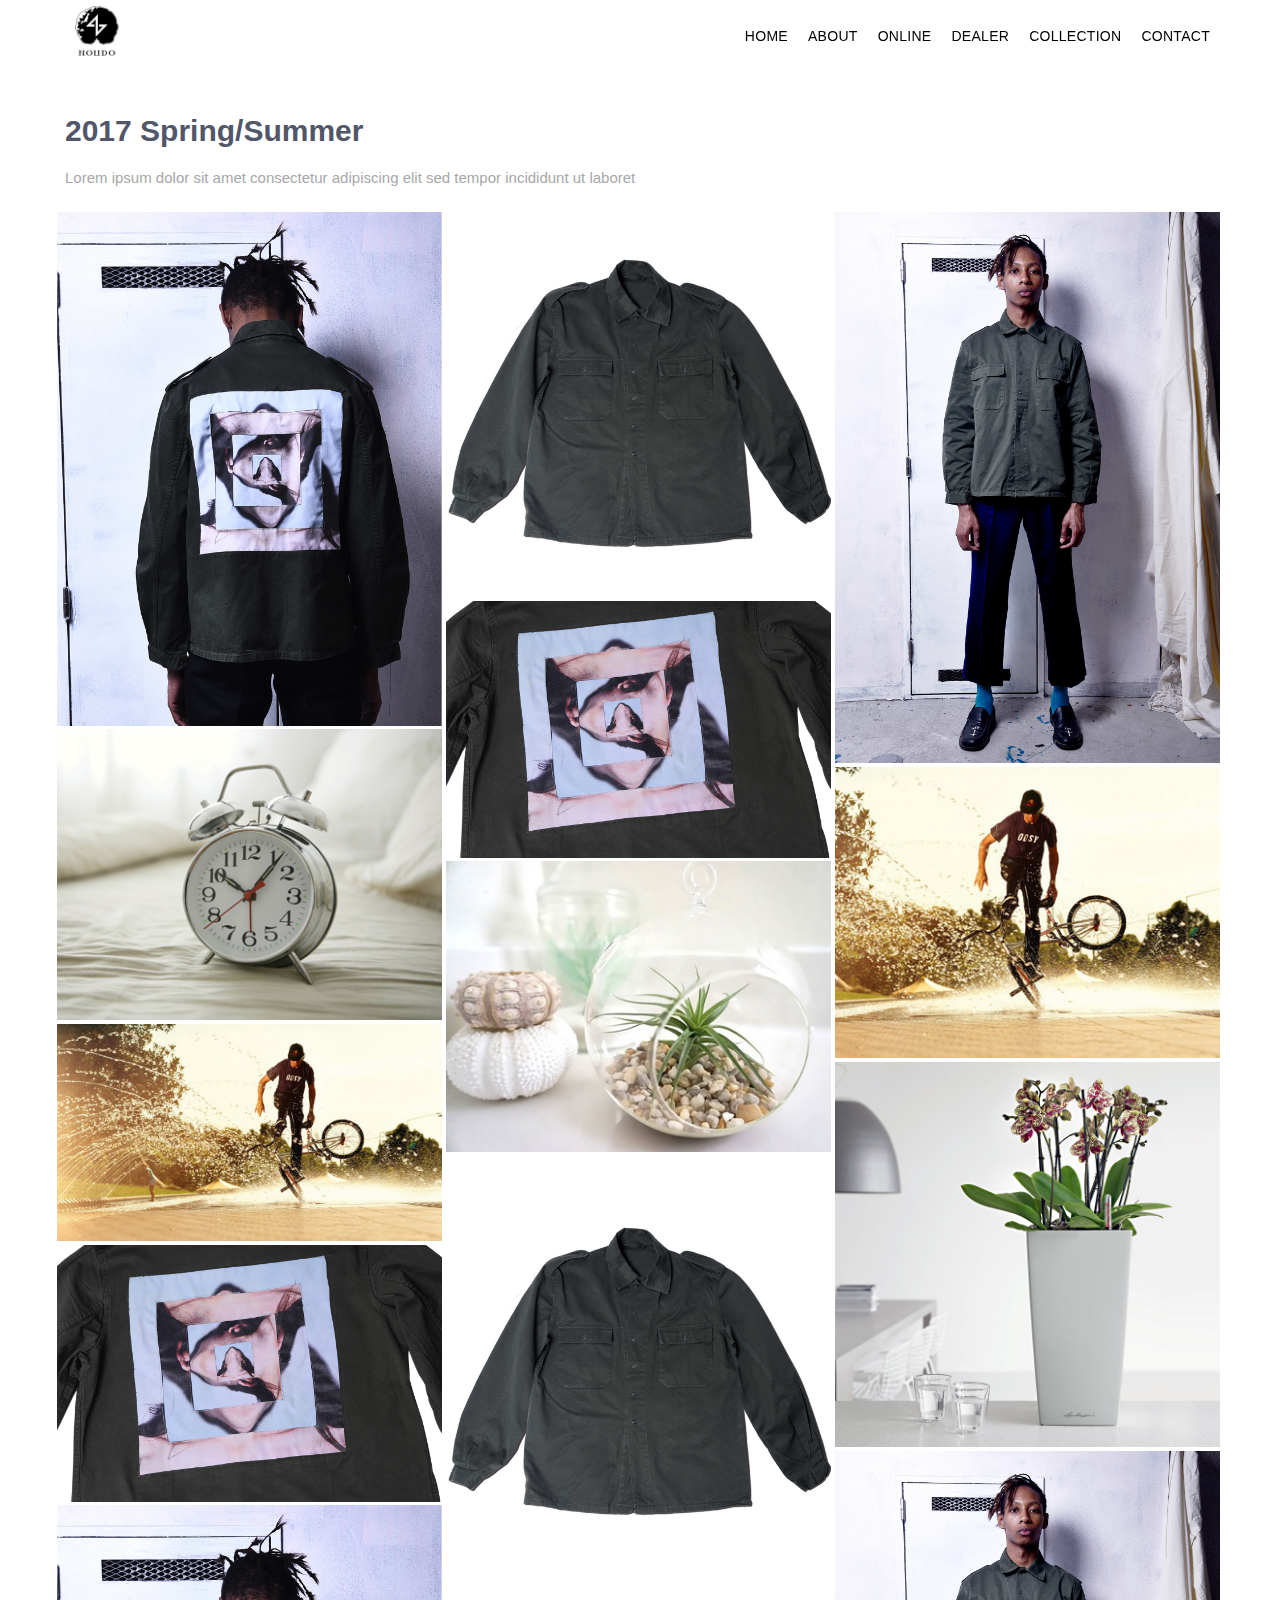
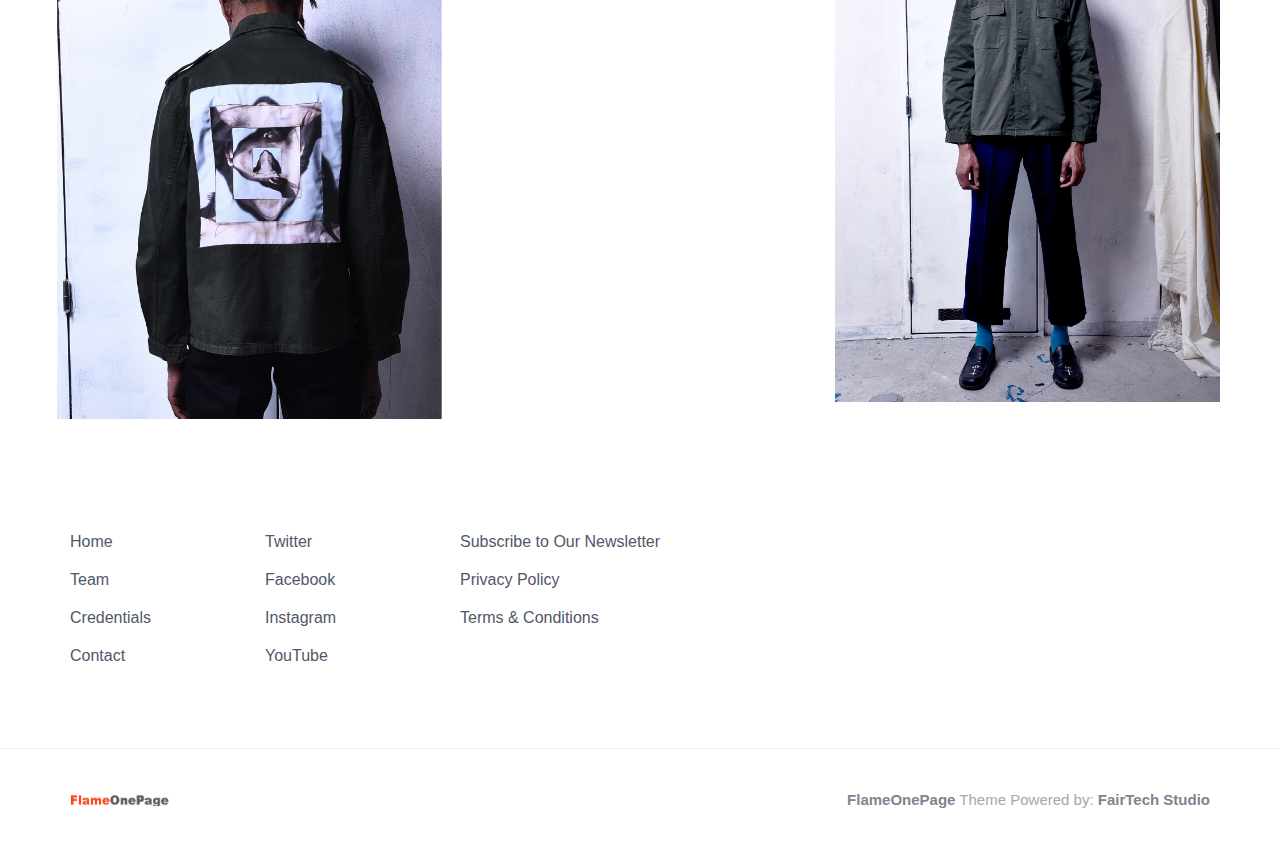
==== nodo0112/collection_1.html @ 3ecba3ee "家コミット" ====
<!DOCTYPE html>

<html lang="en" class="no-js">

    <head>
        <meta charset="utf-8"/>
        <title>FlameOnePage Free Template by FairTech</title>
        <meta http-equiv="X-UA-Compatible" content="IE=edge">
        <meta content="width=device-width, initial-scale=1" name="viewport"/>
        <meta content="FlameOnePage freebie theme for web startups by FairTech SEO." name="description"/>
        <meta content="FairTech" name="author"/>

        <link href="vendor/simple-line-icons/simple-line-icons.min.css" rel="stylesheet" type="text/css"/>
        <link href="vendor/bootstrap/css/bootstrap.min.css" rel="stylesheet" type="text/css"/>
        <link href="css/animate.css" rel="stylesheet">
        <link href="vendor/swiper/css/swiper.min.css" rel="stylesheet" type="text/css"/>
        <link href="css/layout.min.css" rel="stylesheet" type="text/css"/>
        <link href="css/lightbox.css" rel="stylesheet" />
        <link rel="shortcut icon" href="favicon.ico"/>
    </head>


    <body id="body" data-spy="scroll" data-target=".header">

          <header class="header navbar-fixed-top">
              <nav class="navbar" role="navigation">
                <div class="container">
                      <div class="menu-container js_nav-item">
                        <button type="button" class="navbar-toggle" data-toggle="collapse" data-target=".nav-collapse">
                            <span class="sr-only">Toggle navigation</span>
                            <span class="toggle-icon"></span>
                        </button>

                          <div class="logo">
                            <a class="logo-wrap" href="index.html">
                                <img class="logo-img logo-img-main" src="img/logo_hedar.jpg" alt="FlameOnePage Logo">
                                <img class="logo-img logo-img-active" src="img/logo_hedar.jpg" alt="FlameOnePage Dark Logo">
                            </a>
                        </div>
                    </div>

                    <div class="collapse navbar-collapse nav-collapse">
                        <div class="menu-container">
                            <ul class="nav navbar-nav navbar-nav-right">
                                <li class="js_nav-item nav-item"><a class="nav-item-child nav-item-hover" href="index.html">Home</a></li>
                                <li class="js_nav-item nav-item"><a class="nav-item-child nav-item-hover" href="about.html">About</a></li>
                                <li class="js_nav-item nav-item"><a class="nav-item-child nav-item-hover" href="online.html">Online</a></li>
                                <li class="js_nav-item nav-item"><a class="nav-item-child nav-item-hover" href="dealer.html">Dealer</a></li>
                                <li class="js_nav-item nav-item"><a class="nav-item-child nav-item-hover" href="collection.html">Collection</a></li>
                                <li class="js_nav-item nav-item"><a class="nav-item-child nav-item-hover" href="#contact">Contact</a></li>
                            </ul>
                        </div>
                    </div>
                </div>
            </nav>
			</header>

        <!--========== SLIDER ==========

        <!--========== PAGE LAYOUT ==========-->
        <!-- About -->
        <div id="about">
            <div class="content-lg container">
              <div class="row" style="padding:10px;">
                  <div>
                      <h2>2017 Spring/Summer</h2>
                      <p>Lorem ipsum dolor sit amet consectetur adipiscing elit sed tempor incididunt ut laboret</p>
                  </div>
              </div>
                <div class="row">
                    <div class="grid">
                        <div class="grid-sizer"></div>
                          <div class="grid-item">
                            <a href="img/item/7.jpg" data-lightbox="image">
                              <img src="img/item/7.jpg" alt="">
                            </a>
                          </div>
                          <div class="grid-item">
                            <a href="img/item/1.jpg" data-lightbox="image">
                              <img src="img/item/1.jpg" alt="">
                            </a>
                          </div>
                          <div class="grid-item">
                            <a href="img/item/6.jpg" data-lightbox="image">
                              <img src="img/item/6.jpg" alt="">
                            </a>
                          </div>
                          <div class="grid-item">
                            <a href="img/item/4.jpg" data-lightbox="image">
                              <img src="img/item/4.jpg" alt="">
                            </a>
                          </div>
                          <div class="grid-item">
                            <a href="img/03.jpg" data-lightbox="image">
                              <img src="img/03.jpg" alt="">
                            </a>
                          </div>
                          <div class="grid-item">
                            <a href="img/02.jpg" data-lightbox="image">
                              <img src="img/02.jpg" alt="">
                            </a>
                          </div>
                          <div class="grid-item">
                            <a href="img/01.jpg" data-lightbox="image">
                              <img src="img/01.jpg" alt="">
                            </a>
                          </div>
                          <div class="grid-item">
                            <a href="img/05.jpg" data-lightbox="image">
                              <img src="img/05.jpg" alt="">
                            </a>
                          </div>
                          <div class="grid-item">
                            <a href="img/06.jpg" data-lightbox="image">
                              <img src="img/06.jpg" alt="">
                            </a>
                          </div>
                          <div class="grid-item">
                            <a href="img/item/2.jpg" data-lightbox="image">
                              <img src="img/item/2.jpg" alt="">
                            </a>
                          </div>
                          <div class="grid-item">
                            <a href="img/item/1.jpg" data-lightbox="image">
                              <img src="img/item/1.jpg" alt="">
                            </a>
                          </div>
                          <div class="grid-item">
                            <a href="img/item/4.jpg" data-lightbox="image">
                              <img src="img/item/4.jpg" alt="">
                            </a>
                          </div>
                          <div class="grid-item">
                            <a href="img/item/6.jpg" data-lightbox="image">
                              <img src="img/item/6.jpg" alt="">
                            </a>
                          </div>
                          <div class="grid-item">
                            <a href="img/item/7.jpg" data-lightbox="image">
                              <img src="img/item/7.jpg" alt="">
                            </a>
                          </div>

                    </div>
                </div>
                <!-- End Masonry Grid -->
            </div>


        </div>
        <!-- End About -->


        <!--========== FOOTER ==========-->
        <footer class="footer">
            <!-- Links -->
            <div class="section-seperator">
                <div class="content-md container">
                    <div class="row">
                        <div class="col-sm-2 sm-margin-b-30">
                            <!-- List -->
                            <ul class="list-unstyled footer-list">
                                <li class="footer-list-item"><a href="#body">Home</a></li>
                                <li class="footer-list-item"><a href="#about">Team</a></li>
                                <li class="footer-list-item"><a href="#work">Credentials</a></li>
                                <li class="footer-list-item"><a href="#contact">Contact</a></li>
                            </ul>
                            <!-- End List -->
                        </div>
                        <div class="col-sm-2 sm-margin-b-30">
                            <!-- List -->
                            <ul class="list-unstyled footer-list">
                                <li class="footer-list-item"><a href="#">Twitter</a></li>
                                <li class="footer-list-item"><a href="#">Facebook</a></li>
                                <li class="footer-list-item"><a href="#">Instagram</a></li>
                                <li class="footer-list-item"><a href="#">YouTube</a></li>
                            </ul>
                            <!-- End List -->
                        </div>
                        <div class="col-sm-3">
                            <!-- List -->
                            <ul class="list-unstyled footer-list">
                                <li class="footer-list-item"><a href="#">Subscribe to Our Newsletter</a></li>
                                <li class="footer-list-item"><a href="#">Privacy Policy</a></li>
                                <li class="footer-list-item"><a href="#">Terms &amp; Conditions</a></li>
                            </ul>
                            <!-- End List -->
                        </div>
                    </div>
                    <!--// end row -->
                </div>
            </div>
            <!-- End Links -->

            <!-- Copyright -->
            <div class="content container">
                <div class="row">
                    <div class="col-xs-6">
                        <img class="footer-logo" src="img/logo-dark.png" alt="flameonepage Logo">
                    </div>
                    <div class="col-xs-6 text-right">
                        <p class="margin-b-0"><a class="fweight-700" href="#">FlameOnePage</a> Theme Powered by: <a class="fweight-700" href="http://ft-seo.ch/">FairTech Studio</a></p>
                    </div>
                </div>
                <!--// end row -->
            </div>
            <!-- End Copyright -->
        </footer>
        <!--========== END FOOTER ==========-->

        <!-- Back To Top -->
        <a href="javascript:void(0);" class="js-back-to-top back-to-top">Top</a>

        <!-- JAVASCRIPTS(Load javascripts at bottom, this will reduce page load time) -->
        <!-- CORE PLUGINS -->
        <script src="vendor/jquery.min.js" type="text/javascript"></script>
        <script src="vendor/jquery-migrate.min.js" type="text/javascript"></script>
        <script src="vendor/bootstrap/js/bootstrap.min.js" type="text/javascript"></script>

        <!-- PAGE LEVEL PLUGINS -->
        <script src="vendor/jquery.easing.js" type="text/javascript"></script>
        <script src="vendor/jquery.back-to-top.js" type="text/javascript"></script>
        <script src="vendor/jquery.smooth-scroll.js" type="text/javascript"></script>
        <script src="vendor/jquery.wow.min.js" type="text/javascript"></script>
        <script src="vendor/swiper/js/swiper.jquery.min.js" type="text/javascript"></script>

        <!-- PAGE LEVEL SCRIPTS -->
        <script src="js/layout.min.js" type="text/javascript"></script>
        <script src="js/components/wow.min.js" type="text/javascript"></script>
        <script src="js/components/swiper.min.js" type="text/javascript"></script>
        <script src="js/lightbox.js"></script>

<script src='js/masonry.pkgd.js'></script>
<script >// external js: masonry.pkgd.js
$('.grid').masonry({
itemSelector: '.grid-item',
columnWidth: '.grid-sizer',
percentPosition: true
});
</script>
    </body>
    <!-- END BODY -->
</html>
---- nodo0112/css/layout.min.css ----
ul {
  list-style:none;
  margin:0px;
  padding: 0px;
}

.btn-theme,p{
line-height:1.4
}

.btn-theme.active.focus,.btn-theme.active:focus,.btn-theme.focus,.btn-theme:active.focus,.btn-theme:active:focus,.btn-theme:focus,:active,:focus,a,a:active,a:focus,a:hover{
outline:0
}



.header .nav-item-child,.link,a,body,em,h1,h2,h3,h4,h5,h6,li,li a,p,span{
font-family:Hind,sans-serif
}



.back-to-top:focus,.back-to-top:hover,.btn-theme.focus,.btn-theme:focus,.btn-theme:hover,.content-wrapper-link,.header .logo-wrap:focus,.header .logo-wrap:hover,a:active,a:focus,a:hover,h1>a:focus,h2>a:focus,h3>a:focus,h4>a:focus,h5>a:focus,h6>a:focus{
text-decoration:none
}

.back-to-top,.carousel-title,.header .nav-item-child,.link{
text-transform:uppercase
}

html{
overflow-x:hidden
}

body,html,html a{
-webkit-font-smoothing:antialiased
}

p{
font-size:15px;
font-weight:400;
color:#a6a7aa;
}

em,li,li a{
font-size:16px;
font-weight:500;
color:#515769
}

a{
color:#81848f
}

a:active,a:focus,a:hover{
color:#999caa
}

.link{
font-size:13px;
font-weight:600;
font-family: "Ubuntu", Helvetica, Arial, sans-serif;

}

.link:after{
position:absolute;
right:-15px;
color:#ff0000;

}

span{
font-size:14px;
font-weight:400;
color:#bfc1c7
}

h1,h2,h3,h4,h5,h6{
font-weight:700;
color:#515769;
line-height:1.4;
margin:0 0 15px
}

h1>a,h2>a,h3>a,h4>a,h5>a,h6>a{
color:#515769
}

h1>a:hover,h2>a:hover,h3>a:hover,h4>a:hover,h5>a:hover,h6>a:hover{
color:#999caa;
text-decoration:none
}

h1{
font-size:40px
}

h2{
font-size:30px
}

.accordion .panel-title,h3,h4{
font-size:22px
}

::selection{
color:#fff;
background:#FD871F;
text-shadow:none
}

::-webkit-selection{
color:#fff;
background:#17bed2;
text-shadow:none
}

::-moz-selection{
color:#fff;
background:#17bed2;
text-shadow:none
}

.section-seperator{
border-bottom:1px solid #edf0f2
}

.content-wrapper-link{
position:absolute;
top:0;
left:0;
right:0;
bottom:0;
display:block;
z-index:3
}

.accordion .panel-default{
border:none
}

.accordion .panel-heading{
border-radius:0
}

.accordion .panel-default>.panel-heading{
color:#515769;
background:#fff;
border:none;
padding:0
}

.accordion .panel-title-child{
display:block;
padding:30px
}

.accordion .panel-group .panel+.panel{
border-radius:0;
margin-top:10px
}

.accordion .panel-default>.panel-heading+.panel-collapse>.panel-body{
font-size:16px;
border-top:none;
padding:0 30px 30px;
margin-top:-1px
}

.accordion .collapse.in,.accordion [aria-expanded=true]{
color:#fff;
background:#FD871F;

}

.btn-theme{
position:relative;
display:inline-block;
text-align:center;
background-image:none;
border-style:solid;
white-space:nowrap;
vertical-align:middle;
-ms-touch-action:manipulation;
touch-action:manipulation;
cursor:pointer;
-webkit-user-select:none;
-moz-user-select:none;
-ms-user-select:none;
user-select:none
}

.btn-theme:hover{
transition-duration:.3s;
transition-property:all;
transition-timing-function:cubic-bezier(.7,1,.7,1)
}

.btn-theme.active,.btn-theme:active{
background-image:none;
outline:0
}

.btn-theme.disabled,.btn-theme[disabled],fieldset[disabled] .btn-theme{
cursor:not-allowed;
box-shadow:none;
opacity:.65;
pointer-events:none
}

.btn-white-bg{
color:#fff;
background:#515769;
border-color:transparent;
border-width:0
}

.btn-white-bg.focus,.btn-white-bg:focus,.btn-white-bg:hover{
color:#fff;
background:#FD871F;
border-color:transparent
}

.btn-white-brd{
color:#fff;
background:0 0;
border-color:#fff;
border-width:2px
}

.btn-white-brd.focus,.btn-white-brd:focus,.btn-white-brd:hover{
color:#515769;
background:#FD871F;
border-color:#FD871F;

}

.btn-default-bg{
color:#515769;
background:#f3f4f5;
border-color:transparent;
border-width:0
}

.btn-default-bg.focus,.btn-default-bg:focus,.btn-default-bg:hover{
color:#fff;
background:#FD871F;
border-color:transparent
}

.btn-theme-sm{
font-size:13px;
font-weight:600;
padding:15px 35px;
 border-radius: 5px;

}

.pricing{
padding:70px 45px;
background:#fff;
margin-top:50px
}

@media (max-width:768px){
.pricing{
margin-top:0
}


}

.pricing.pricing-active{
padding-top:110px;
padding-bottom:110px;
margin-top:10px
}

@media (max-width:768px){
.pricing.pricing-active{
margin-top:0
}


}

.pricing .pricing-icon{
display:block;
font-size:30px;
color:#999caa;
margin-bottom:30px
}

.pricing .pricing-list-item{
position:relative;
font-size:13px;
color:#81848f;
padding-left:20px;
margin-bottom:10px;
font-family: "Ubuntu", Helvetica, Arial, sans-serif;

}

.pricing .pricing-list-item:before{
position:absolute;
left:0;
color:#ff0000;
margin-right:10px;

}

.work .work-overlay:before,.work .work-popup-overlay{
top:0;
width:100%;
height:100%;
transition-duration:.3s;
transition-property:all;
transition-timing-function:cubic-bezier(.7,1,.7,1);
left:0
}

.service{
background:#fff;
padding:50px
}

.service .service-element,.service .service-info{
-webkit-transform:translate3d(0,0,0);
-moz-transform:translate3d(0,0,0);
transform:translate3d(0,0,0);
transition-duration:.3s;
transition-property:all;
transition-timing-function:cubic-bezier(.7,1,.7,1)
}

.service .service-icon{
display:block;
font-size:30px;
color:#999caa;
margin-bottom:30px
}

.service:hover .service-element{
opacity:0;
-webkit-transform:translate3d(0,-100%,0);
-moz-transform:translate3d(0,-100%,0);
transform:translate3d(0,-100%,0);
transition-duration:.3s;
transition-property:all;
transition-timing-function:cubic-bezier(.7,1,.7,1)
}

.service:hover .service-info{
-webkit-transform:translate3d(0,-30%,0);
-moz-transform:translate3d(0,-30%,0);
transform:translate3d(0,-30%,0);
transition-duration:.3s;
transition-property:all;
transition-timing-function:cubic-bezier(.7,1,.7,1)
}

.work{
position:relative;
display:block
}

.work .work-overlay{
position:relative;
cursor:pointer
}

.work .work-overlay:before{
position:absolute;
background:0 0
}

.work:hover .work-overlay:before{
background:rgba(0,0,0,.5);
transition-duration:.3s;
transition-property:all;
transition-timing-function:cubic-bezier(.7,1,.7,1)
}

.work .work-popup-overlay{
position:fixed;
right:0;
z-index:99999;
opacity:0;
visibility:hidden;
-webkit-backface-visibility:hidden;
backface-visibility:hidden;
overflow-x:hidden;
background:rgba(81,87,105,.4)
}

.work .work-popup-overlay-show{
opacity:1;
visibility:visible;
-webkit-backface-visibility:visible;
backface-visibility:visible;
transition-duration:.3s;
transition-property:all;
transition-timing-function:cubic-bezier(.7,1,.7,1)
}

.work .work-popup-content{
position:absolute;
top:50%;
left:0;
right:0;
width:730px;
height:auto;
display:block;
background:#fff;
padding:30px;
margin:0 auto;
-webkit-transform:translate3d(0,-50%,0);
-moz-transform:translate3d(0,-50%,0);
transform:translate3d(0,-50%,0)
}

.work .work-popup-content-divider{
border-right:1px solid #cdcecf
}

@media (max-width:768px){
.work .work-popup-content{
width:95%
}

.work .work-popup-content-divider{
border-right:none;
border-bottom:1px solid #cdcecf
}


}

.work .work-popup-close{
float:right;
font-size:13px;
font-weight:700;
color:#c5c6cb;
transition-duration:.3s;
transition-property:all;
transition-timing-function:cubic-bezier(.7,1,.7,1)
}

.work .work-popup-close:hover{
color:#aaacb3;
transition-duration:.3s;
transition-property:all;
transition-timing-function:cubic-bezier(.7,1,.7,1)
}

.work .work-popup-tag{
margin:0
}

.work .work-popup-tag-item{
padding:0 2px
}

.work .work-popup-tag-link{
font-size:13px
}

.footer .footer-logo{
width:100px;
height:auto;
}

.footer .footer-list{
margin-bottom:0
}

.footer .footer-list-item{
color:#777984;
margin-bottom:15px
}

.footer .footer-list-item:last-child,.header .navbar{
margin-bottom:0
}

.navbar-fixed-top .navbar-collapse{
max-height:100%
}

.header .navbar{
transition-duration:.3s;
transition-property:all;
transition-timing-function:cubic-bezier(.7,1,.7,1);
}

.header .navbar-toggle{
width:25px;
height:25px;
border:none;
padding:0;
}

.header .navbar-toggle .toggle-icon{
position:relative;
width:21px;
height:1px;
display:inline-block;
background:#515769;
transition-duration:.3s;
transition-property:all;
transition-timing-function:cubic-bezier(.7,1,.7,1)
}

.header .navbar-toggle .toggle-icon:after,.header .navbar-toggle .toggle-icon:before{
position:absolute;
left:0;
background:#515769;
content:" "
}

.header .navbar-toggle:hover .toggle-icon,.header .navbar-toggle:hover .toggle-icon:after,.header .navbar-toggle:hover .toggle-icon:before{
background:#17bed2;
transition-duration:.3s;
transition-property:all;
transition-timing-function:cubic-bezier(.7,1,.7,1)
}

.header .navbar-toggle .toggle-icon:before{
width:10px;
height:1px;
bottom:10px;
-webkit-transform:rotate(0);
-moz-transform:rotate(0);
transform:rotate(0);
transition-duration:.3s;
transition-property:all;
transition-timing-function:cubic-bezier(.7,1,.7,1)
}

.header .navbar-toggle .toggle-icon:after{
width:16px;
height:1px;
top:-5px;
-webkit-transform:rotate(0);
-moz-transform:rotate(0);
transform:rotate(0);
transition-duration:.3s;
transition-property:all;
transition-timing-function:cubic-bezier(.7,1,.7,1)
}

.header .navbar-toggle:hover .toggle-icon:after,.header .navbar-toggle:hover .toggle-icon:before{
width:21px;
height:1px
}

.header .navbar-toggle:hover .toggle-icon.is-clicked{
background:rgba(81,87,105,0)
}

.header .logo{
width:150px;
float:left;
max-height:95px;
line-height:40px
}

.header .logo-wrap{
display:inline-block;
}

.header .logo-img{
display:inline-block;
width:146px;
height:auto;
max-width:100%;
max-height:100%;
vertical-align:middle;
width: 36%;
padding: 5px;
}

.header .logo-img-main{
display:inline-block;
transition-duration:.4s;
transition-property:all;
transition-timing-function:cubic-bezier(.7,1,.7,1)
}

.header .logo-img-active{
display:none;
transition-duration:.4s;
transition-property:all;
transition-timing-function:cubic-bezier(.7,1,.7,1)
}

.header .nav-item,.header .nav-item-child{
display:block;
position:relative
}

.header .navbar-nav{
padding-left:0;
margin-bottom:0;
list-style:none
}

.header .nav-item:last-child .nav-item-child{
padding-right:0
}

.header .nav-item .nav-item-hover.active:after,.header .nav-item:hover .nav-item-hover:after{
opacity:1;
transition-duration:.4s;
transition-property:all;
transition-timing-function:cubic-bezier(.7,1,.7,1)
}

.back-to-top,.header .nav-item-hover:after{
opacity:0;
transition-property:all;
transition-timing-function:cubic-bezier(.7,1,.7,1)
}

.header .nav-item-child{
font-size:14px;
color:#000;
 letter-spacing:.02em;
  font-family:"Ubuntu", Helvetica, Arial, sans-serif;
   padding:25px 20px 0 0;
   transition-duration:.3s;
   transition-property:all;
   transition-timing-function:cubic-bezier(.7,1,.7,1)
}

.header .nav-item-child:focus,.header .nav-item-child:hover{
background:0 0
}

.header .nav-item-hover{
position:relative
}

.header .nav-item-child:hover,.page-on-scroll .header .nav-item-child:hover{
color:#ff0000;
transition-duration:.4s
}

.header .nav li.active .nav-item-child{
color:#ff0000;

}

@media (max-width:991px){
.header{
background:#fff
}

.header .navbar-toggle{
display:block
}

.header .navbar-collapse.collapse{
display:none!important
}

.header .navbar-collapse.collapse.in{
display:block!important
}

.header .nav-collapse{
padding-left:0;
padding-right:0
}

.header .navbar-nav{
margin:0;
float:none
}

.header .navbar-nav .nav-item{
float:none
}

.header .menu-container:after,.header .menu-container:before{
content:" ";
display:table
}

.header .menu-container:after{
clear:both
}

.header .logo .logo-img-main{
display:none
}

.header .logo .logo-img-active{
display:inline-block
}

.header .nav-item-child{
color:#515769;
line-height:1.4;
padding:12px 12px 12px 15px
}

.header .nav-item-hover:after{
position:absolute;
top:19px
}


}

@media (max-width:767px){
.header .menu-container{
padding-left:15px;
padding-right:15px;
margin-left:0;
margin-right:0
}

.header .navbar>.container,.header .navbar>.container>.nav-collapse{
padding-left:0;
padding-right:0;
margin-left:0;
margin-right:0
}

.header .navbar>.container{
width:auto
}


}

@media (min-width:992px){
.header .navbar-nav-right{
float:right
}

.page-on-scroll .header .navbar{
background:#fff;
border-bottom-color:#f0f0f0;
transition-duration:.3s;
transition-property:all;
transition-timing-function:cubic-bezier(.7,1,.7,1)
}

.page-on-scroll .header .logo-img-active,.page-on-scroll .header .logo-img-main{
transition-duration:.4s;
transition-property:all;
transition-timing-function:cubic-bezier(.7,1,.7,1)
}

.page-on-scroll .header .logo-img-main{
display:none
}

.page-on-scroll .header .logo-img-active{
display:inline-block
}

.page-on-scroll .header .nav-item-child{
color:#515769;
transition-duration:.3s;
transition-property:all;
transition-timing-function:cubic-bezier(.7,1,.7,1)
}


}

.contact-list>li{
font-size:13px;
color:#81848f;
margin-bottom:10px
}

.back-to-top{
position:fixed;
right:10px;
bottom:10px;
display:inline-block;
z-index:9;
width:40px;
height:40px;
font-size:11px;
font-weight:400;
color:#fff;
text-align:center;
line-height:3;
letter-spacing:1px;
background:#515769;
border-radius:3px;
visibility:hidden;
padding:5px;
-webkit-transform:translate3d(0,50px,0);
-moz-transform:translate3d(0,50px,0);
transform:translate3d(0,50px,0);
transition-duration:.3s
}

.back-to-top:hover{
color:#fff;
transition-duration:.3s;
transition-property:all;
transition-timing-function:cubic-bezier(.7,1,.7,1)
}

.back-to-top.back-to-top-is-visible{
visibility:visible;
opacity:.6;
-webkit-transform:translate3d(0,0,0);
-moz-transform:translate3d(0,0,0);
transform:translate3d(0,0,0);
transition-duration:.3s;
transition-property:all;
transition-timing-function:cubic-bezier(.7,1,.7,1)
}

.back-to-top.back-to-top-is-visible:hover{
opacity:1;
transition-duration:.3s;
transition-property:all;
transition-timing-function:cubic-bezier(.7,1,.7,1)
}

.back-to-top.back-to-top-fade-out{
opacity:.4
}

.back-to-top.back-to-top-fade-out:hover{
opacity:1;
transition-duration:.3s;
transition-property:all;
transition-timing-function:cubic-bezier(.7,1,.7,1)
}

.swiper-clients-img,.swiper-clients-img:hover{
transition-duration:.2s;
transition-property:all;
transition-timing-function:cubic-bezier(.7,1,.7,1)
}

.form-control{
height:50px;
font-size:14px;
font-weight:400;
color:#a6a7aa;
background:#fafafa;
border:none;
box-shadow:none;
border-radius:0;
padding-left:15px
}

.form-control::-moz-placeholder{
color:#a6a7aa
}

.form-control:-ms-input-placeholder{
color:#a6a7aa
}

.form-control::-webkit-input-placeholder{
color:#a6a7aa
}

.form-control:focus{
color:#515769;
box-shadow:none
}

.form-control:focus::-moz-placeholder{
color:#515769
}

.form-control:focus:-ms-input-placeholder{
color:#515769
}

.form-control:focus::-webkit-input-placeholder{
color:#515769
}

.full-screen{
background-size:cover;
background-position:center;
background-repeat:no-repeat
}

.carousel-indicators{
left:auto;
width:auto;
padding-left:0;
margin-left:0
}

.carousel-centered{
position:absolute;
top:50%;
-webkit-transform:translate3d(0,-50%,0);
-moz-transform:translate3d(0,-50%,0);
transform:translate3d(0,-50%,0)
}

.carousel-title{
font-size:59px;
font-family: "Ubuntu", Helvetica, Arial, sans-serif;
letter-spacing: -.025em;
font-weight:700;
color:#fff;
line-height:1.1
}

.swiper-slider{
position:relative;
width:100%;
height:100%;
overflow:hidden
}

.swiper-clients-img{
display:block;
width:190px;
height:auto;
margin:0 auto;
opacity:1;
cursor:pointer
}

.swiper-clients-img:hover{
opacity:.8
}

.color-base{
color:#17bed2!important
}

.color-white{
color:#fff!important
}

.color-heading{
color:#515769!important
}

.color-subtitle{
color:#a6a7aa!important
}

.color-link{
color:#81848f!important
}

.color-link-hover{
color:#999caa!important
}

.color-sky-light{
color:#fafafa!important
}

.bg-color-base{
background:#FD871F !important;

}

.bg-color-white{
background:#fff!important
}

.bg-color-heading{
background:#515769!important
}

.bg-color-subtitle{
background:#a6a7aa!important
}

.bg-color-link{
background:#81848f!important
}

.bg-color-link-hover{
background:#999caa!important
}

.bg-color-sky-light{
background:#fafafa!important
}

.row-space-1{
margin-right:-1px;
margin-left:-1px
}

.row-space-1>[class*=col-]{
padding-left:1px;
padding-right:1px
}

.content{
padding-top:40px;
padding-bottom:40px
}

.content-sm{
padding-top:60px;
padding-bottom:60px
}

.content-md{
padding-top:80px;
padding-bottom:80px
}

.content-lg{
padding-top:100px;
padding-bottom:30px
}

.full-width{
width:100%;
height:auto
}

.fweight-300{
font-weight:300!important
}

.fweight-400{
font-weight:400!important
}

.fweight-500{
font-weight:500!important
}

.fweight-600{
font-weight:600!important
}

.fweight-700{
font-weight:700!important
}

.margin-l-0{
margin-left:0!important
}

.margin-l-5{
margin-left:5px!important
}

.margin-l-10{
margin-left:10px!important
}

.margin-l-20{
margin-left:20px!important
}

.margin-r-0{
margin-right:0!important
}

.margin-r-5{
margin-right:5px!important
}

.margin-r-10{
margin-right:10px!important
}

.margin-r-20{
margin-right:20px!important
}

.margin-t-0{
margin-top:0!important
}

.margin-t-5{
margin-top:5px!important
}

.margin-t-10{
margin-top:10px!important
}

.margin-t-20{
margin-top:20px!important
}

.margin-t-30{
margin-top:30px!important
}

.margin-t-40{
margin-top:40px!important
}

.margin-t-50{
margin-top:50px!important
}

.margin-b-0{
margin-bottom:0!important
}

.margin-b-2{
margin-bottom:2px!important
}

.margin-b-5{
margin-bottom:5px!important
}

.margin-b-10{
margin-bottom:10px!important
}

.margin-b-20{
margin-bottom:20px!important
}

.margin-b-30{
margin-top:30px!important
}

.margin-b-40{
margin-bottom:40px!important
}

.margin-b-50{
margin-bottom:50px!important
}

.margin-b-60{
margin-bottom:60px!important
}

.margin-b-70{
margin-bottom:70px!important
}

.margin-b-80{
margin-bottom:80px!important
}

.margin-b-90{
margin-bottom:90px!important
}

.margin-b-100{
margin-bottom:100px!important
}

@media (max-width:992px){
.md-margin-t-0{
margin-top:0!important
}

.md-margin-t-5{
margin-top:5px!important
}

.md-margin-t-10{
margin-top:10px!important
}

.md-margin-t-20{
margin-top:20px!important
}

.md-margin-t-30{
margin-top:30px!important
}

.md-margin-t-40{
margin-top:40px!important
}

.md-margin-t-50{
margin-top:50px!important
}

.md-margin-t-60{
margin-top:60px!important
}

.md-margin-b-0{
margin-bottom:0!important
}

.md-margin-b-2{
margin-bottom:2px!important
}

.md-margin-b-5{
margin-bottom:5px!important
}

.md-margin-b-10{
margin-bottom:10px!important
}

.md-margin-b-20{
margin-bottom:20px!important
}

.md-margin-b-30{
margin-bottom:30px!important
}

.md-margin-b-40{
margin-bottom:40px!important
}

.md-margin-b-50{
margin-bottom:50px!important
}

.md-margin-b-60{
margin-bottom:60px!important
}

.md-margin-b-70{
margin-bottom:70px!important
}

.md-margin-b-80{
margin-bottom:80px!important
}

.md-margin-b-90{
margin-bottom:90px!important
}

.md-margin-b-100{
margin-bottom:100px!important
}


}

@media (max-width:768px){
.carousel-title{
font-size:32px
}

.sm-margin-t-0{
margin-top:0!important
}

.sm-margin-t-5{
margin-top:5px!important
}

.sm-margin-t-10{
margin-top:10px!important
}

.sm-margin-t-20{
margin-top:20px!important
}

.sm-margin-t-30{
margin-top:30px!important
}

.sm-margin-t-40{
margin-top:40px!important
}

.sm-margin-t-50{
margin-top:50px!important
}

.sm-margin-t-60{
margin-top:60px!important
}

.sm-margin-b-0{
margin-bottom:0!important
}

.sm-margin-b-2{
margin-bottom:2px!important
}

.sm-margin-b-5{
margin-bottom:5px!important
}

.sm-margin-b-10{
margin-bottom:10px!important
}

.sm-margin-b-20{
margin-bottom:20px!important
}

.sm-margin-b-30{
margin-bottom:30px!important
}

.sm-margin-b-40{
margin-bottom:40px!important
}

.sm-margin-b-50{
margin-bottom:1px!important
}

.sm-margin-b-60{
margin-bottom:60px!important
}

.sm-margin-b-70{
margin-bottom:70px!important
}

.sm-margin-b-80{
margin-bottom:80px!important
}

.sm-margin-b-90{
margin-bottom:90px!important
}

.sm-margin-b-100{
margin-bottom:100px!important
}


}

@media (max-width:480px){
.xs-margin-t-0{
margin-top:0!important
}

.xs-margin-t-5{
margin-top:5px!important
}

.xs-margin-t-10{
margin-top:10px!important
}

.xs-margin-t-20{
margin-top:20px!important
}

.xs-margin-t-30{
margin-top:30px!important
}

.xs-margin-t-40{
margin-top:40px!important
}

.xs-margin-t-50{
margin-top:50px!important
}

.xs-margin-t-60{
margin-top:60px!important
}

.xs-margin-b-0{
margin-bottom:0!important
}

.xs-margin-b-2{
margin-bottom:2px!important
}

.xs-margin-b-5{
margin-bottom:5px!important
}

.xs-margin-b-10{
margin-bottom:10px!important
}

.xs-margin-b-20{
margin-bottom:20px!important
}

.xs-margin-b-30{
margin-bottom:30px!important
}

.xs-margin-b-40{
margin-bottom:40px!important
}

.xs-margin-b-50{
margin-bottom:50px!important
}

.xs-margin-b-60{
margin-bottom:60px!important
}

.xs-margin-b-70{
margin-bottom:70px!important
}

.xs-margin-b-80{
margin-bottom:80px!important
}

.xs-margin-b-90{
margin-bottom:90px!important
}

.xs-margin-b-100{
margin-bottom:100px!important
}


}

.height-100{
height:100px!important
}

.height-200{
height:200px!important
}

.height-300{
height:300px!important
}

.language-switcher{
float:right;
margin-top: 10px;
position:absolute;
z-index:99;
right:100px;

}

.nav-lang{
list-style:none;

}

.nav-lang li{
 float: left;
  line-height:14px;

 }

.nav-lang li a.active,.nav-lang li a:hover{
color:#ff0000 !important;

}

.header .nav-lang li{
border-right:1px solid #ffffff;

}

.page-on-scroll .nav-lang li{
border-right:1px solid #515769;

}

.nav-lang li:last-child{
border-right:none !important;

}

.header .nav-lang li a{
color:#ffffff;

}

.page-on-scroll .header .nav-lang li a{
color: #515769;

}

.nav-lang li a{
padding:0 5px;
 font-size:14px;
  font-family:"Ubuntu", Helvetica, Arial, sans-serif;
   font-weight:700;

}

.page-on-scroll .header .nav-item-child{
padding-bottom: 0px !important;

}

.page-on-scroll .header .logo{
 max-height: 75px !important;

 }

.page-on-scroll .header .logo-wrap{
p
adding-bottom:0px;
padding-top: 10px;
}



.btn-theme-sm:after {
	font-family: 'FontAwesome';
	content: "\f105";
	padding-left:10px;
}

.grid {
max-width: 100%;
margin: 0 auto;
}

/* clearfix */
.grid:after {
content: '';
display: block;
clear: both;
}

/* ---- grid-item ---- */

.grid-item img {
	width: 100%;
	height: 100%;
	padding: 0px;
}

.grid-sizer,.grid-item {
	width: 385px;
	margin: 2px;
}

@media screen and (max-width: 1200px) {
  .grid-sizer,.grid-item {
  	width: 315px;
  	margin: 2px;
  }
}



p.price {
  position: absolute;
  bottom: 0px;
  background: #000000a3;
  padding: 3px 10px 3px 3px;
  font-size: 18px;
  font-family: unset;
  color: #fff;
}
@media screen and (min-width: 763px) {
  p.price {
    bottom: -5px;
  }
}
.img-responsive {
  width: 100%;
}

.a a .img-hover {
    position: absolute;
    left: 15px;
    top: 0px;
    right: 15px;
    bottom: 0px;
    text-align: center;
    color: #fff;
    text-transform: uppercase;
    transition: all .5s ease-in-out;
    opacity: 0.8;
}
.a a:hover .img-hover {
	opacity: 0;
}
.a a .img-hover {
    background: #000000;
}
.a a .img-hover .c-table {
	display: table;
	width: 100%;
	height: 100%;
}

.a a .img-hover .c-table .ct-cell {
    display: table-cell;
    vertical-align: middle;
}
.a a .img-hover .c-table .ct-cell .img-title {
	display: block;
	letter-spacing: 5px;
	transition: all 0.5s cubic-bezier(0.81, -0.14, 0.47, 1)
}
.c-table h3 {
  color: #fff;
}


@media screen and (max-width: 480px) {
.grid-sizer,.grid-item {
  width: 47%;
  margin: 0px;
  padding: 0px;
}
.grid-item--width2 { width: 47%; }
.grid-item--width3 { width: 47%; }
}


.sm-margin-b-50{
margin-bottom:20px
}

.fh5co-item a {
    position: relative;
    display: block;
    overflow: hidden;
}
.fh5co-item a img {
    -webkit-transform: scale(1.2);
    -moz-transform: scale(1.2);
    -ms-transform: scale(1.2);
    -o-transform: scale(1.2);
    transform: scale(1.2);
    -webkit-transition: 0.9s;
    -o-transition: 0.9s;
    transition: 0.9s;
}

.fh5co-item-text-wrap {
    position: absolute;
    top: 0;
    left: 0;
    right: 0;
    bottom: 0;
    background: rgba(0, 0, 0, 0.5);
    -webkit-transition: 0.9s;
    -o-transition: 0.9s;
    transition: 0.9s;
}
.fh5co-item-text {
    position: absolute;
    z-index: 99;
    text-align: center;
    top: 28%;
    width: 100%;
    vertical-align: middle;
    padding: 10px;
}
.fh5co-item-text h2 {
    color: #fff;
    margin: 0;
    padding: 0;
    font-family: "Roboto", arial, sans-serif;
    font-size: 30px;
}

.about_top {
  margin-top: 65px;
}

.top_menu_wapper {
  width: 90%;
  margin: 0 auto;
}

.fh5co-item-text h3,  .fh5co-item-text p{
  color: #fff;
}

@media (max-width: 768px){
  .pick_up_item {
    width: 25%;
    padding: 5px;
    float: left;
  }

  .top_menu_wapper {
    width: 100%;
    padding: 0px;
    margin-bottom: 10px;
  }
  .fh5co-item {
    padding: 0px;
    margin: 5px 0;
  }
}

@media (max-width: 400px){
  .pick_up_item {
      width: 49%;
      padding: 5px;
      float: left;
  }
  p.price {
      padding: 3px 10px 3px 3px;
      font-size: 10px;
  }
}
.item_name {
  margin-bottom: 20px;
}
.item_name li{
  font-size: 19px;
  font-weight: bold;
}
.kago p {
    font-size: 19px;
    font-weight: 400;
    color: #000;
    line-height: 30px;
}

.kago form select {
  margin-left: 10px;
  width: 80%;
}

input[type="submit"] {
    -webkit-appearance: button;
    cursor: pointer;
    padding: 5px 10px;
    font-size: 15px;
    line-height: 1.5;
    /* border-radius: 3px; */
    width: 100%;
    height: 70px;
    margin-bottom: 10px;
    margin-top: 15px;
    color: #fff;
    background-color: #ff7272;
    border-color: #fff;
    border: 1px solid #ccc;
    font-weight: bold;
}
.submit_1 {
    -webkit-appearance: button;
    cursor: pointer;
    padding: 5px 10px;
    font-size: 12px;
    line-height: 1.5;
    /* border-radius: 3px; */
    width: 100%;
    height: 55px;
    margin-bottom: 3px;
    margin-top: 3px;
    color: #333;
    background-color: #fff;
    border-color: #ccc;
    border: 1px solid #ccc;
    font-weight: bold;
}
.detail_text {
  margin-top: 20px;
}
.detail_text h3{
  font-size: 18px;
  margin-bottom: 5px;
}
.detail_text p{
  color: #000;
}
li.price {
  margin-top: -2px;
  font-size: 30px;
  font-weight: 400;
  font-family: -apple-system, BlinkMacSystemFont, "Helvetica Neue", "Segoe UI", sans-serif;
  letter-spacing: -1px;
}

li.price .tax{
  font-size: 20px;
  font-weight: 400;
  color: #000;
  font-family: -apple-system, BlinkMacSystemFont, "Helvetica Neue", "Segoe UI", sans-serif;
}

/*.grid-item {
  display: block;
  width: 32%;
  float: right;
  vertical-align: top;
  padding: 0 2px;
  margin-bottom: 4px;
}*/
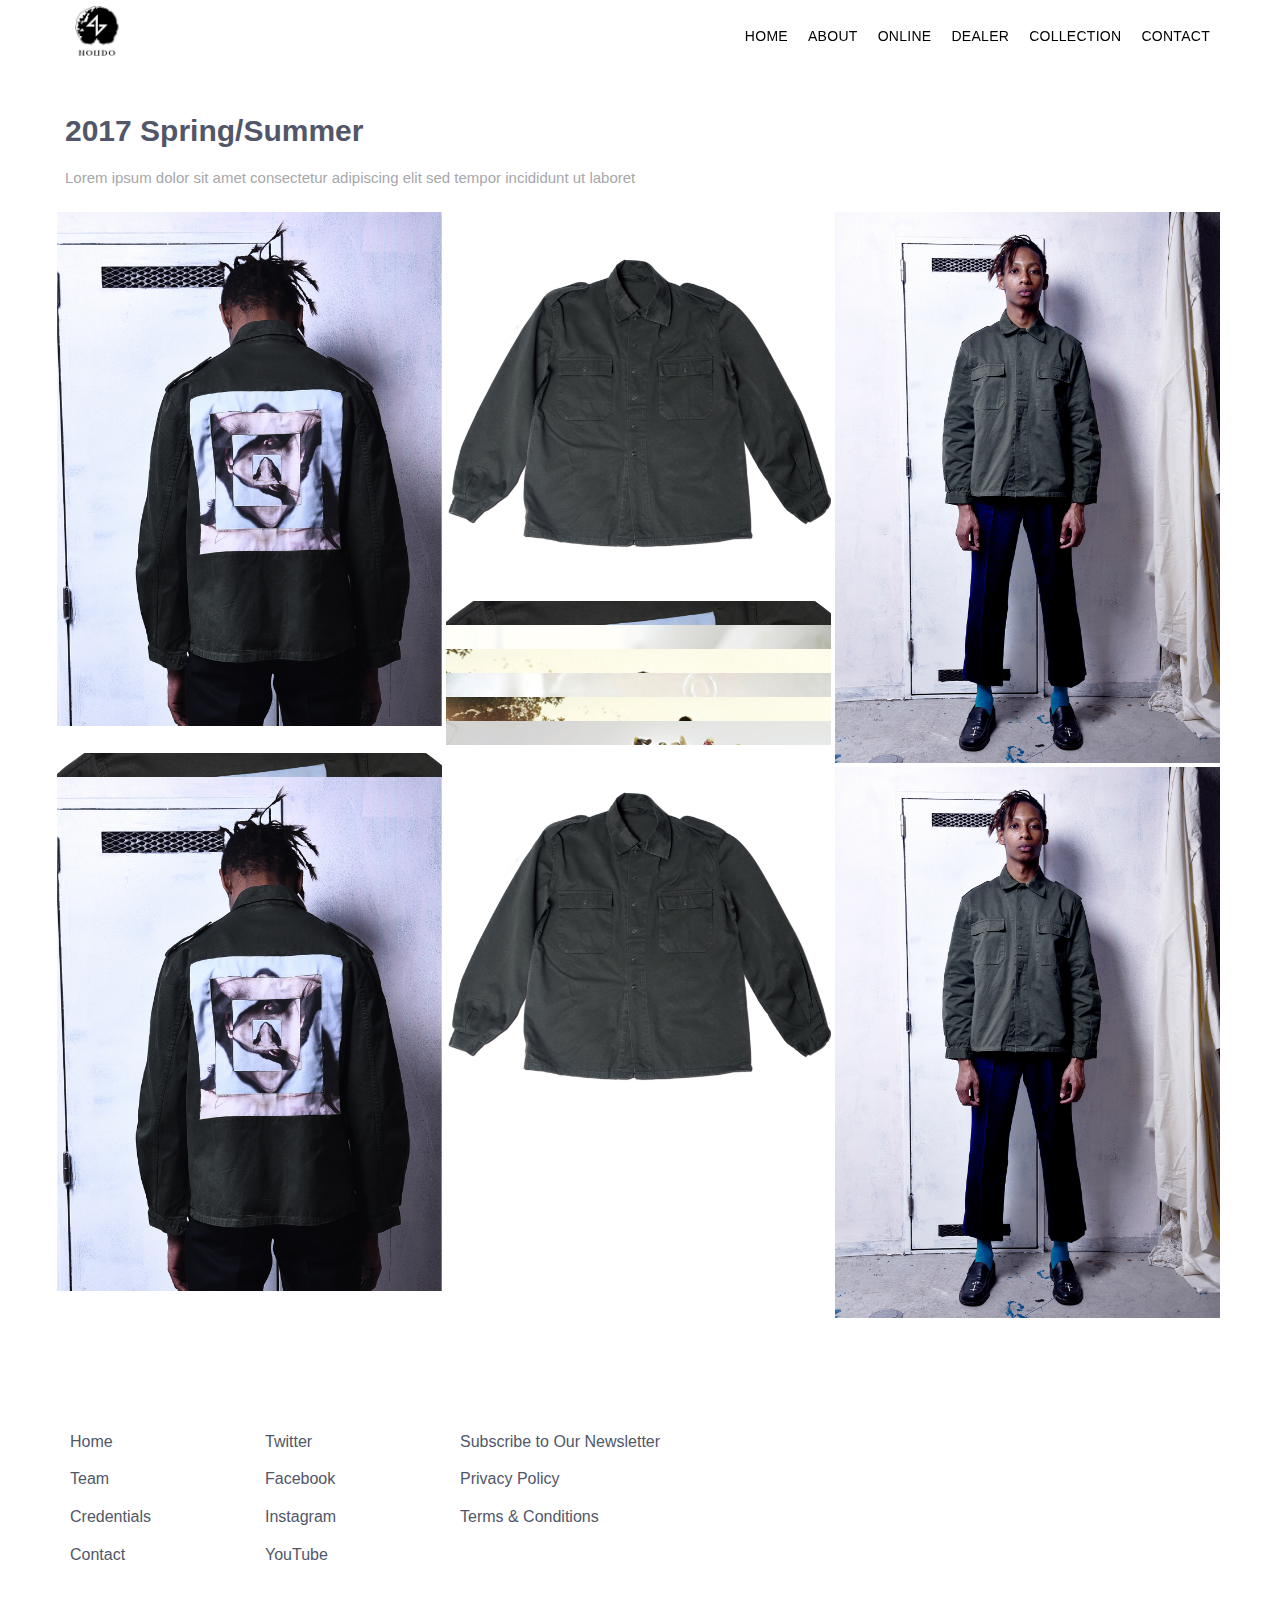
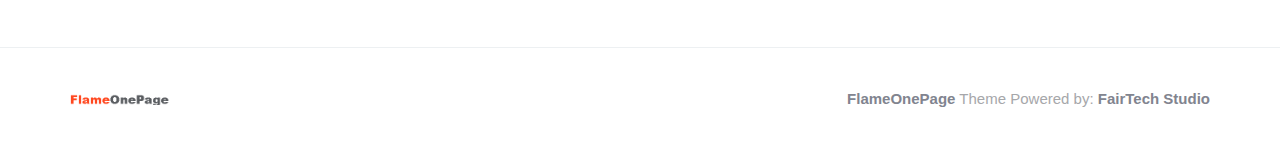
==== commit 93928871: "会社コミット" ====
--- a/nodo0112/collection_1.html
+++ b/nodo0112/collection_1.html
@@ -4,19 +4,21 @@
 
     <head>
         <meta charset="utf-8"/>
-        <title>FlameOnePage Free Template by FairTech</title>
-        <meta http-equiv="X-UA-Compatible" content="IE=edge">
-        <meta content="width=device-width, initial-scale=1" name="viewport"/>
-        <meta content="FlameOnePage freebie theme for web startups by FairTech SEO." name="description"/>
-        <meta content="FairTech" name="author"/>
-
-        <link href="vendor/simple-line-icons/simple-line-icons.min.css" rel="stylesheet" type="text/css"/>
-        <link href="vendor/bootstrap/css/bootstrap.min.css" rel="stylesheet" type="text/css"/>
+
+
+        <link href="css/simple-line-icons.min.css" rel="stylesheet" type="text/css"/>
+        <link href="css/bootstrap.min.css" rel="stylesheet" type="text/css"/>
         <link href="css/animate.css" rel="stylesheet">
-        <link href="vendor/swiper/css/swiper.min.css" rel="stylesheet" type="text/css"/>
+        <link href="css/swiper.min.css" rel="stylesheet" type="text/css"/>
         <link href="css/layout.min.css" rel="stylesheet" type="text/css"/>
         <link href="css/lightbox.css" rel="stylesheet" />
-        <link rel="shortcut icon" href="favicon.ico"/>
+        <script src="js/jquery.min.js" type="text/javascript"></script>
+        <script src="js/jquery-migrate.min.js" type="text/javascript"></script>
+        <script src="js/bootstrap.min.js" type="text/javascript"></script>
+        <script src="js/jquery.back-to-top.js" type="text/javascript"></script>
+        <script src="js/layout.min.js" type="text/javascript"></script>
+        <script src="js/components/swiper.min.js" type="text/javascript"></script>
+        <script src="js/lightbox.js"></script>
     </head>
 
 
@@ -211,24 +213,7 @@
         <!-- Back To Top -->
         <a href="javascript:void(0);" class="js-back-to-top back-to-top">Top</a>
 
-        <!-- JAVASCRIPTS(Load javascripts at bottom, this will reduce page load time) -->
-        <!-- CORE PLUGINS -->
-        <script src="vendor/jquery.min.js" type="text/javascript"></script>
-        <script src="vendor/jquery-migrate.min.js" type="text/javascript"></script>
-        <script src="vendor/bootstrap/js/bootstrap.min.js" type="text/javascript"></script>
-
-        <!-- PAGE LEVEL PLUGINS -->
-        <script src="vendor/jquery.easing.js" type="text/javascript"></script>
-        <script src="vendor/jquery.back-to-top.js" type="text/javascript"></script>
-        <script src="vendor/jquery.smooth-scroll.js" type="text/javascript"></script>
-        <script src="vendor/jquery.wow.min.js" type="text/javascript"></script>
-        <script src="vendor/swiper/js/swiper.jquery.min.js" type="text/javascript"></script>
-
-        <!-- PAGE LEVEL SCRIPTS -->
-        <script src="js/layout.min.js" type="text/javascript"></script>
-        <script src="js/components/wow.min.js" type="text/javascript"></script>
-        <script src="js/components/swiper.min.js" type="text/javascript"></script>
-        <script src="js/lightbox.js"></script>
+
 
 <script src='js/masonry.pkgd.js'></script>
 <script >// external js: masonry.pkgd.js
